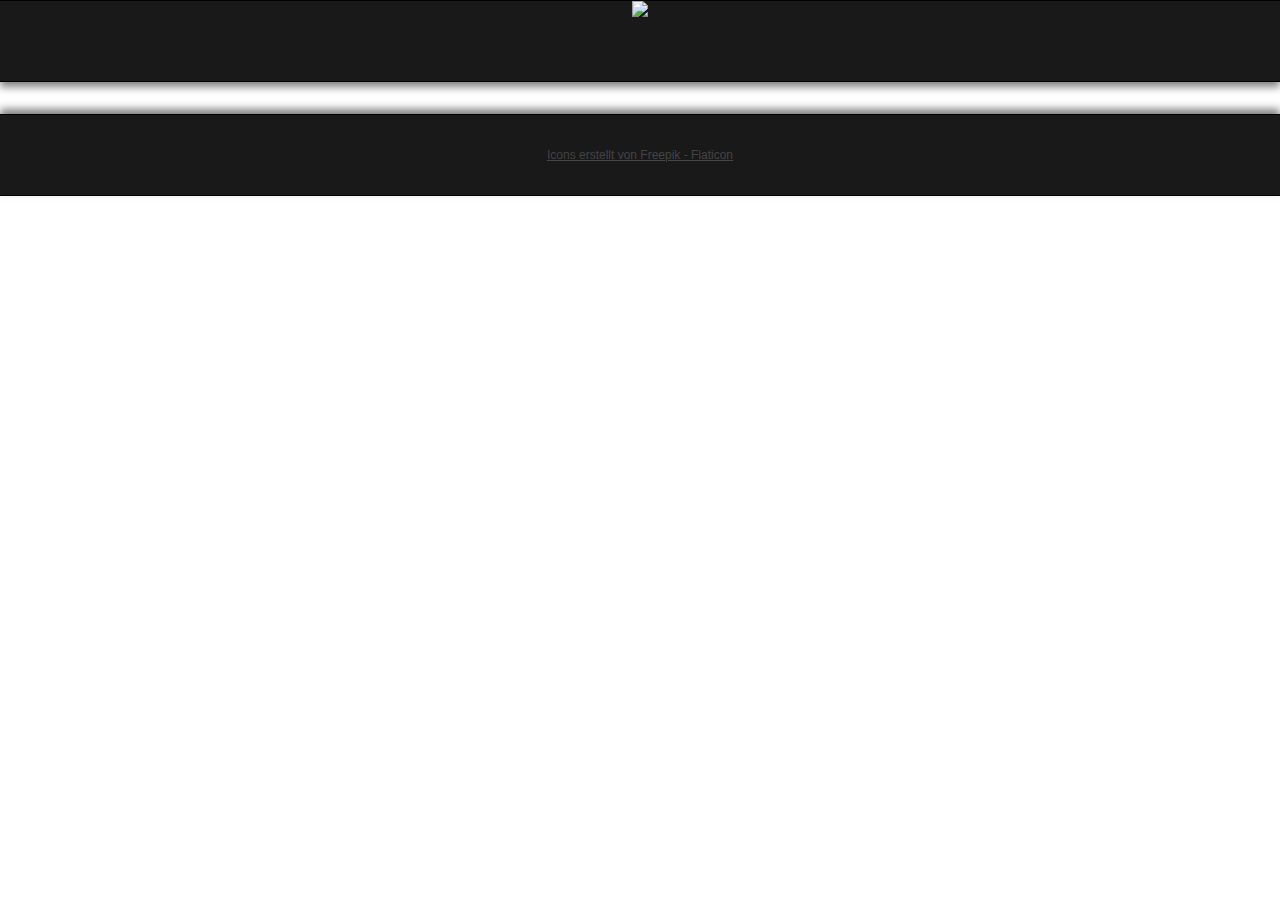
==== index.html @ 4159a38e "first commit" ====
<!DOCTYPE html>
<html lang="en">
<head>
    <meta charset="UTF-8">
    <meta name="viewport" content="width=device-width, initial-scale=1.0">
    <title>Fit-to-Go</title>
    <link rel="icon" type="image/png" href="./img/logo.png">
    <script src="script.js"></script>
    <link rel="stylesheet" href="style.css">

</head>

<body onload ="render()">

    <div w3-include-html="templates/header.html"></div>

    <div id="XXX"></div>
    
    <div w3-include-html="templates/footer.html"></div>
    
</body>
</html>
---- style.css ----
body{
    margin: 0;
}

.footer{
    height: 80px;
    box-shadow: 0px -5px 8px 0px rgba(0,0,0,0.5);
    background-color: rgba(0, 0, 0, 0.9);
    display: flex;
    justify-content: center;
    align-items: center;
    border-bottom: 1px solid rgb(0, 0, 0);
    border-top: 1px solid rgb(0, 0, 0);
    position: relative;
    bottom: 0;
    width: 100%;
    margin-top: 32px;

}

.footer a{
    font-family: 'Lucida Sans', 'Lucida Sans Regular', 'Lucida Grande', 'Lucida Sans Unicode', Geneva, Verdana, sans-serif;
    font-weight: 300;
    font-size: 12px;
    color: rgba(255, 255, 255, 0.199);
    text-decoration: underline
}

.footer a:hover{
    filter: drop-shadow(0px 0px 5px rgba(255, 255, 255, 0.7));
}

.links{
    display: flex;
    flex-wrap: wrap;
    justify-content: center;
    width: 95vw;
    gap: 8px;
}

.header{
    height: 80px;
    box-shadow: 0px 5px 8px 0px rgba(0,0,0,0.5);
    background-color: rgba(0, 0, 0, 0.9);
    display: flex;
    justify-content: center;
    align-items: center;
    padding: 0 10%;
    border-bottom: 1px solid rgb(0, 0, 0);
    border-top: 1px solid rgb(0, 0, 0);
}

.header img{
    height: 80px;
}
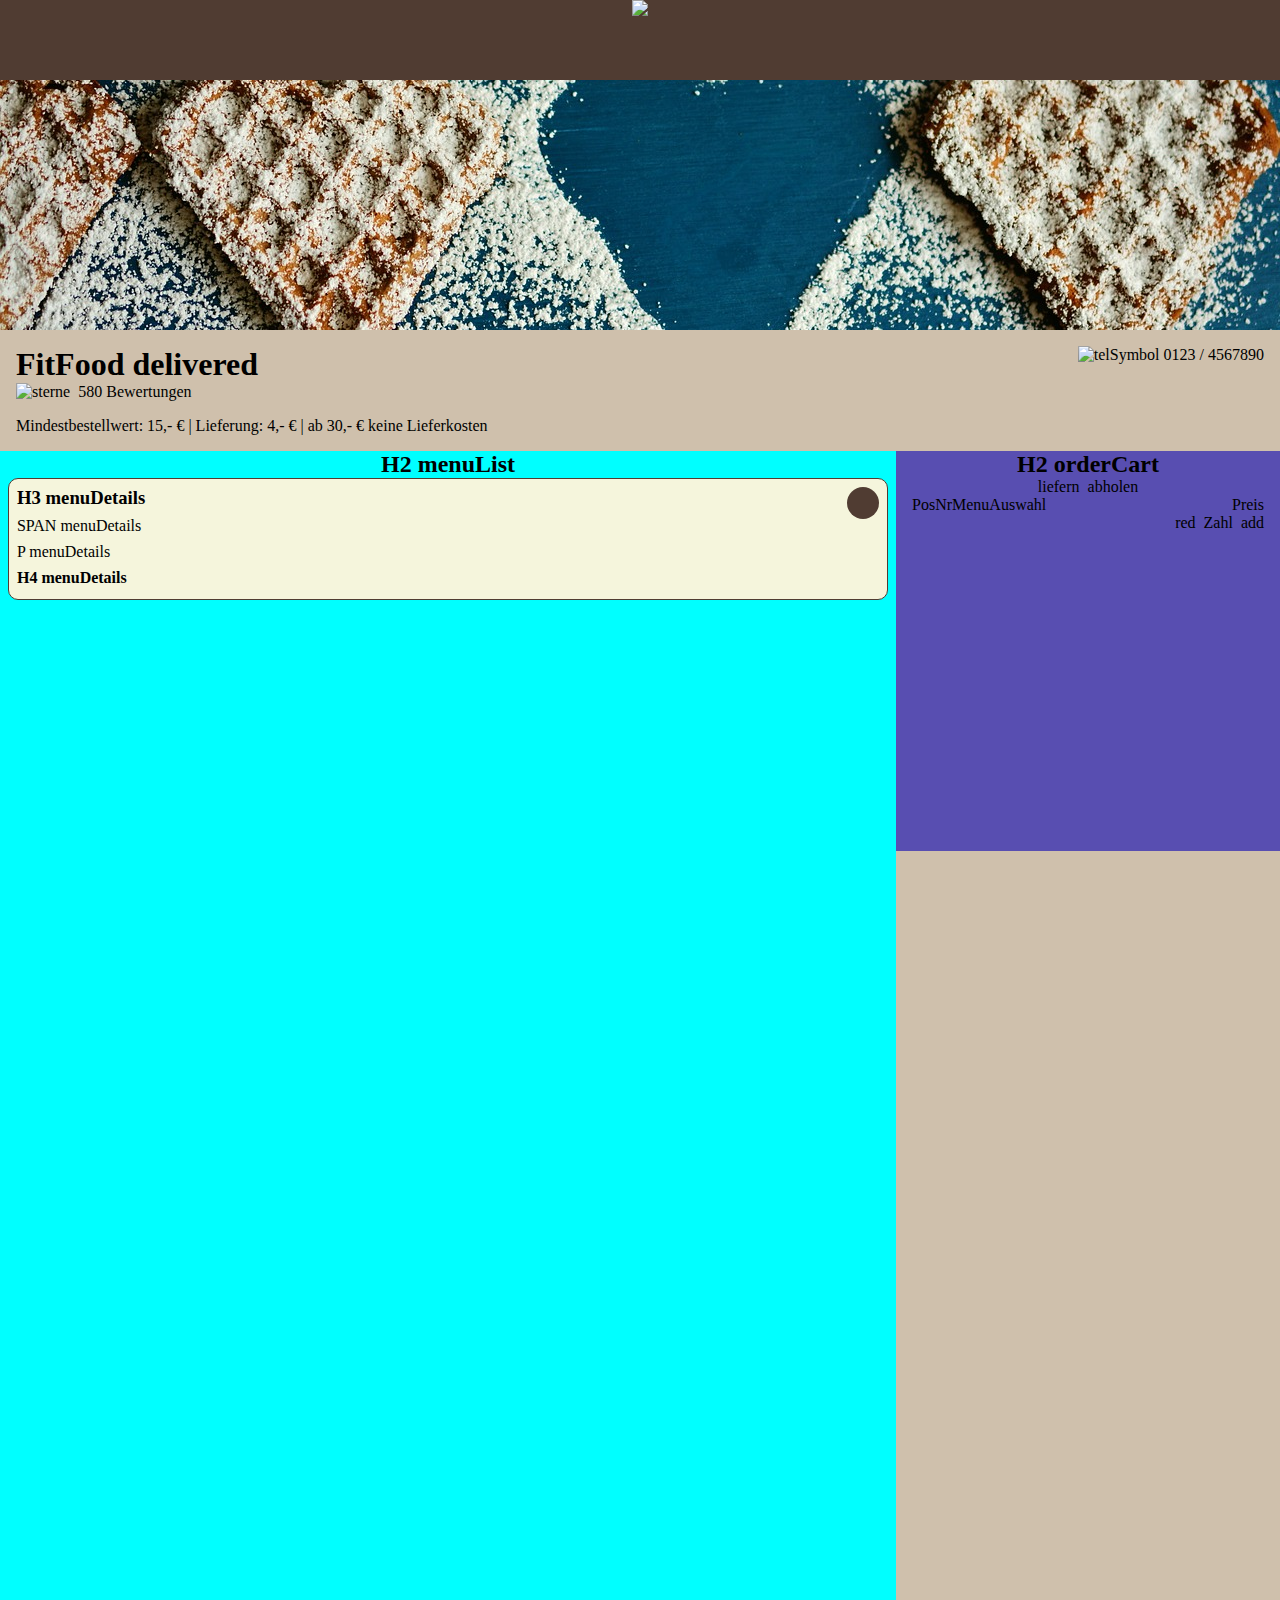
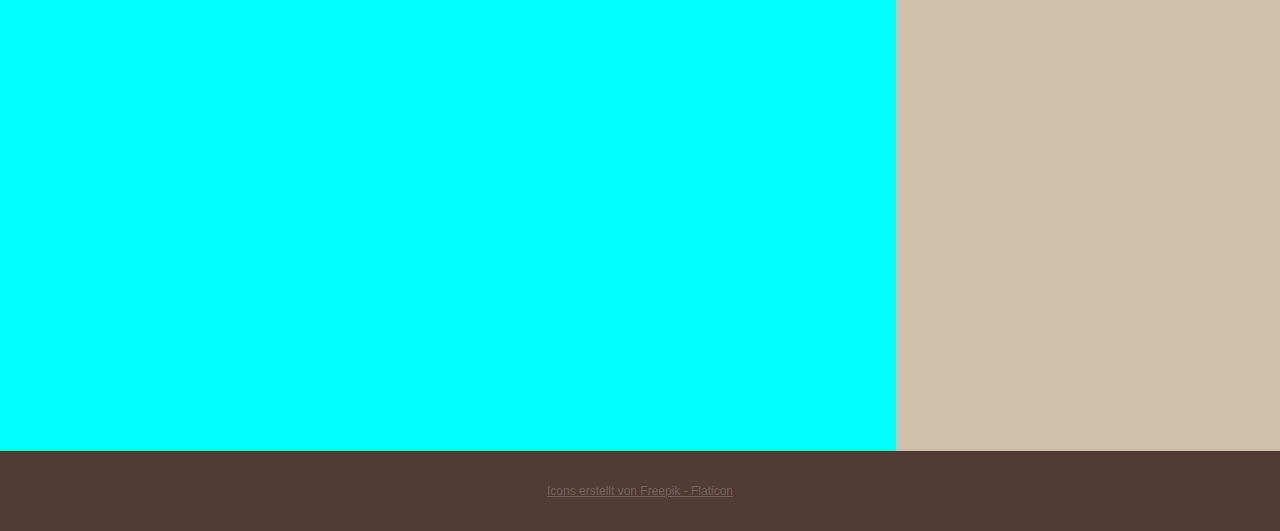
==== commit 74311586: "started project" ====
--- a/index.html
+++ b/index.html
@@ -14,7 +14,70 @@
 
     <div w3-include-html="templates/header.html"></div>
 
-    <div id="XXX"></div>
+    <div id="bannerSection" class="bannerSection">
+        <img src="./img/banner.jpg" alt="">
+    </div>
+    <div id="board" class="board">
+        
+        <div class="infoSection">
+            <div class="info">
+                <h1>FitFood delivered</h1>
+                <div>
+                    <img src="" alt="sterne">
+                    &nbsp;580 Bewertungen
+                </div>
+                <div class="conditions">
+                    Mindestbestellwert: 15,- € | Lieferung: 4,- € | ab 30,- € keine Lieferkosten
+                </div>    
+            </div>
+            <div class="callAction">
+                <img src="" alt="telSymbol">
+                0123 / 4567890
+            </div>
+        </div>
+
+        <div class="mainContainer">
+            <div id="menuList" class="menuList">
+                <h2>H2 menuList</h2>
+                <div id="menuCard${i}" class="menuCard">
+                    <div class="menuDetails">
+                        <h3>H3 menuDetails</h3>
+                        <span>SPAN menuDetails</span>
+                        <p>P menuDetails</p>
+                        <h4>H4 menuDetails</h4>
+                    </div>
+                    <div class="putInCart">
+                        <div class="addButton"></div>
+                    </div>
+                </div>
+                
+            </div>
+
+            <div class="cartContainer">
+                <h2>H2 orderCart</h2>
+                <div class="optionDelivery">
+                    <div>liefern</div>
+                    <div>abholen</div>
+                </div>
+                <div class="orderedContainer">
+                    <div id="orderedItem${i}" class="orderedItem">
+                        <div class="posMenu">
+                            <div>PosNr</div>
+                            <div>MenuAuswahl</div>
+                        </div>
+                        <div>Preis</div>
+                    </div>
+                    <div class="addCount">
+                        <div class="reduce">red</div>
+                        <div class="number">Zahl</div>
+                        <div class="add">add</div>
+                    </div>
+                </div>
+                <div class="orderedContainer"></div>
+            </div>
+        </div>
+
+    </div>
     
     <div w3-include-html="templates/footer.html"></div>
     
--- a/style.css
+++ b/style.css
@@ -1,20 +1,15 @@
 body{
     margin: 0;
+    background-color: rgba(160, 130, 90, 0.5);
 }
 
 .footer{
     height: 80px;
-    box-shadow: 0px -5px 8px 0px rgba(0,0,0,0.5);
-    background-color: rgba(0, 0, 0, 0.9);
+    background-color: rgb(80, 60, 50);
     display: flex;
     justify-content: center;
     align-items: center;
-    border-bottom: 1px solid rgb(0, 0, 0);
-    border-top: 1px solid rgb(0, 0, 0);
-    position: relative;
-    bottom: 0;
     width: 100%;
-    margin-top: 32px;
 
 }
 
@@ -40,16 +35,123 @@
 
 .header{
     height: 80px;
-    box-shadow: 0px 5px 8px 0px rgba(0,0,0,0.5);
-    background-color: rgba(0, 0, 0, 0.9);
+    /* filter: drop-shadow(0px 2px 5px rgba(150, 150, 150, 0.5)); */
+    background-color: rgb(80, 60, 50);
     display: flex;
     justify-content: center;
     align-items: center;
     padding: 0 10%;
-    border-bottom: 1px solid rgb(0, 0, 0);
-    border-top: 1px solid rgb(0, 0, 0);
+    z-index: 10;
 }
 
 .header img{
     height: 80px;
+}
+
+.bannerSection {
+    display: flex;
+}
+
+.bannerSection img {
+    height: 250px;
+    width: 100%;
+    object-fit: cover;
+}
+
+h1, h2, h3, h4, h5, h6, span, p {
+    margin: 0;
+}
+
+.mainContainer {
+    display: flex;
+}
+
+.infoSection {
+    display: flex;
+    justify-content: space-between;
+    padding: 16px 16px 16px 16px;
+    box-shadow: 0px 5px 8px 0px rgb(80, 60, 50);
+    z-index: 20;
+}
+
+.conditions {
+    margin-top: 16px;
+}
+
+.menuList {
+    width: 70%;
+    height: 100em;
+    background-color: aqua;
+    display: flex;
+    flex-direction: column;
+    align-items: center;
+}
+
+.menuCard {
+    width: 98%;
+    height: 120px;
+    background-color: beige;
+    border: 1px solid rgb(80, 60, 50);
+    margin-bottom: 8px;
+    display: flex;
+    justify-content: space-between;
+    border-radius: 10px;
+}
+
+.menuDetails {
+    display: flex;
+    flex-direction: column;
+    justify-content: space-between;
+    height: 100px;
+    margin: 8px;
+}
+
+.addButton {
+    width: 32px;
+    height: 32px;
+    background-color: rgb(80, 60, 50);
+    border-radius: 50%;
+    margin: 8px;
+}
+
+.cartContainer {
+    width: 30%;
+    height: 400px;
+    background-color: rgb(88, 78, 177);
+    position: fixed;
+    right:0;
+    display: flex;
+    flex-direction: column;
+    align-items: center;
+    justify-content: flex-start;
+}
+
+.optionDelivery {
+    display: flex;
+    gap: 8px;
+}
+
+.orderedContainer {
+    display: flex;
+    flex-direction: column;
+    width: 100%;
+}
+
+.orderedItem {
+    display: flex;
+    justify-content: space-between;
+    margin-left: 16px;
+    margin-right: 16px;
+}
+
+.posMenu {
+    display: flex;
+}
+
+.addCount {
+    display: flex;
+    justify-content: flex-end;
+    margin-left: 16px;
+    margin-right: 16px;
+    gap: 8px;
 }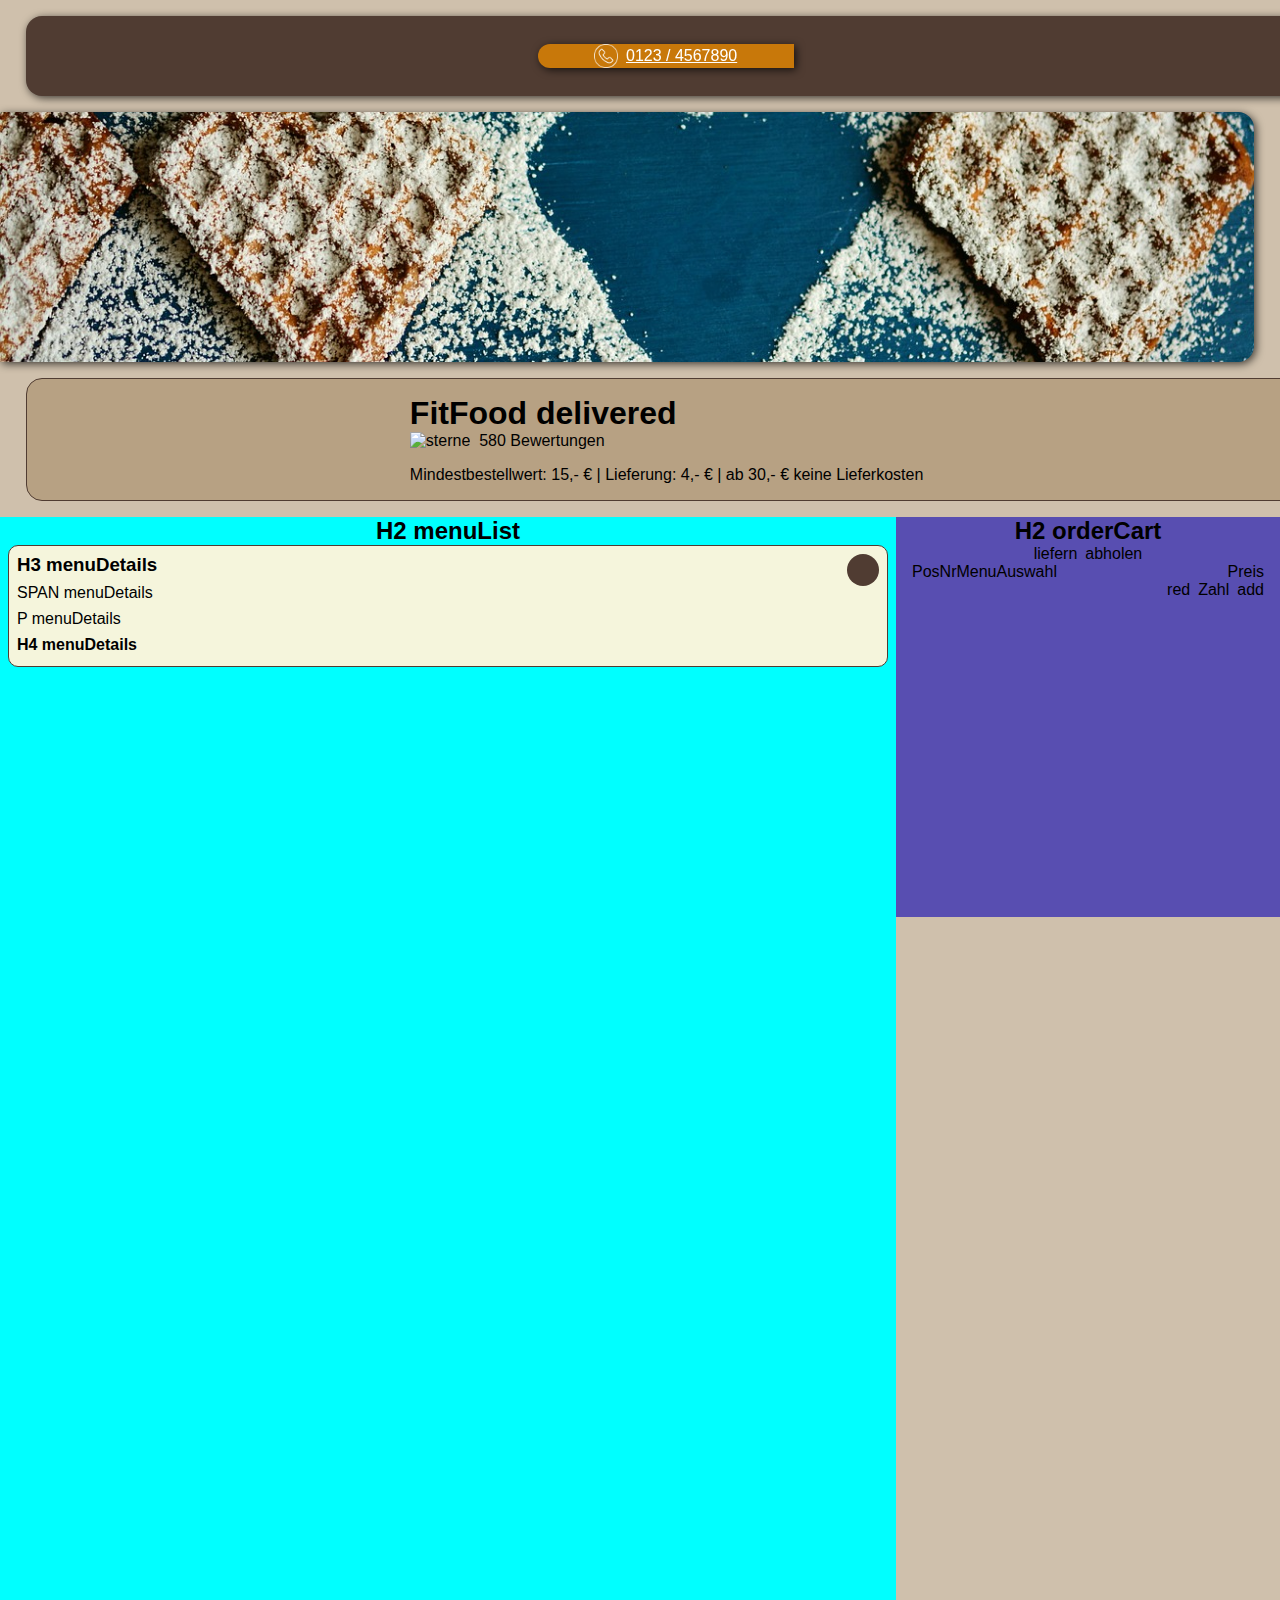
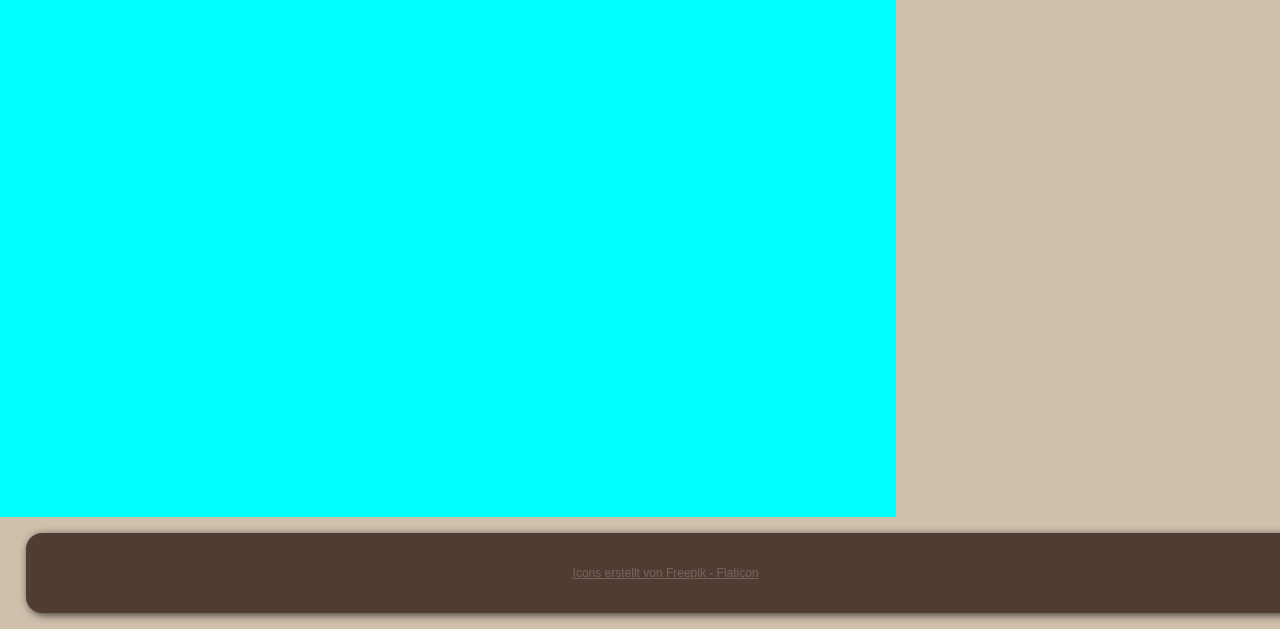
==== commit a358615f: "find design" ====
--- a/index.html
+++ b/index.html
@@ -12,15 +12,16 @@
 
 <body onload ="render()">
 
+<div id="mainContainer" class="mainContainer">
     <div w3-include-html="templates/header.html"></div>
 
     <div id="bannerSection" class="bannerSection">
         <img src="./img/banner.jpg" alt="">
     </div>
-    <div id="board" class="board">
+    
         
-        <div class="infoSection">
-            <div class="info">
+        <section class="infoSection">
+            <div class="infoTextbox">
                 <h1>FitFood delivered</h1>
                 <div>
                     <img src="" alt="sterne">
@@ -29,14 +30,10 @@
                 <div class="conditions">
                     Mindestbestellwert: 15,- € | Lieferung: 4,- € | ab 30,- € keine Lieferkosten
                 </div>    
-            </div>
-            <div class="callAction">
-                <img src="" alt="telSymbol">
-                0123 / 4567890
-            </div>
-        </div>
+            </div>            
+        </section>
 
-        <div class="mainContainer">
+        <div class="orderContainer">
             <div id="menuList" class="menuList">
                 <h2>H2 menuList</h2>
                 <div id="menuCard${i}" class="menuCard">
@@ -77,9 +74,9 @@
             </div>
         </div>
 
-    </div>
+    
     
     <div w3-include-html="templates/footer.html"></div>
-    
+</div>    
 </body>
 </html>--- a/style.css
+++ b/style.css
@@ -1,6 +1,45 @@
 body{
     margin: 0;
     background-color: rgba(160, 130, 90, 0.5);
+    font-family: 'Gill Sans', 'Gill Sans MT', Calibri, 'Trebuchet MS', sans-serif;
+}
+
+.board {
+    max-width: 1440px;
+    display: flex;
+    flex-direction: column;
+    align-items: center;
+}
+
+.header{
+    height: 80px;
+    background-color: rgb(80, 60, 50);
+    display: flex;
+    justify-content: center;
+    align-items: center;
+    width: 100%;
+    border-radius: 16px 0px 0px 16px;
+    filter: drop-shadow(2px 2px 4px rgba(0, 0, 0, 0.7));
+    margin-top: 16px;
+    margin-bottom: 16px;
+    margin-left: 2%;
+}
+
+.callAction {
+    display: flex;
+    align-items: center;
+    justify-content: center;
+    gap: 8px;
+    background-color: rgb(200, 120, 10);
+    width: 20%;
+    border-radius: 16px 0px 0px 16px;
+    filter: drop-shadow(2px 2px 4px rgba(0, 0, 0, 0.7));
+    color: white;
+}
+
+.callAction img {
+    width: 24px;
+    filter:invert()
 }
 
 .footer{
@@ -10,7 +49,11 @@
     justify-content: center;
     align-items: center;
     width: 100%;
-
+    border-radius: 16px 0px 0px 16px;
+    filter: drop-shadow(2px 2px 4px rgba(0, 0, 0, 0.7));
+    margin-top: 16px;
+    margin-bottom: 16px;
+    margin-left: 2%;
 }
 
 .footer a{
@@ -33,20 +76,6 @@
     gap: 8px;
 }
 
-.header{
-    height: 80px;
-    /* filter: drop-shadow(0px 2px 5px rgba(150, 150, 150, 0.5)); */
-    background-color: rgb(80, 60, 50);
-    display: flex;
-    justify-content: center;
-    align-items: center;
-    padding: 0 10%;
-    z-index: 10;
-}
-
-.header img{
-    height: 80px;
-}
 
 .bannerSection {
     display: flex;
@@ -56,22 +85,44 @@
     height: 250px;
     width: 100%;
     object-fit: cover;
+    border-radius: 0px 16px 16px 0px;
+    filter: drop-shadow(2px 2px 4px rgba(0, 0, 0, 0.7));
+    margin-right: 2%;
 }
 
 h1, h2, h3, h4, h5, h6, span, p {
     margin: 0;
 }
 
-.mainContainer {
+.orderContainer {
     display: flex;
 }
 
 .infoSection {
     display: flex;
-    justify-content: space-between;
-    padding: 16px 16px 16px 16px;
-    box-shadow: 0px 5px 8px 0px rgb(80, 60, 50);
+    justify-content: center;
     z-index: 20;
+    background-color: rgba(160, 130, 90, 0.5);
+    border-radius: 16px 0px 0px 16px;
+    border: 1px solid rgb(80, 60, 50);
+    width: 100%;
+    margin-top: 16px;
+    margin-bottom: 16px;
+    margin-left: 2%;
+}
+
+.infoContainer {
+    background-color: rgba(160, 130, 90, 0.5);
+    border-radius: 16px 0px 0px 16px;
+    border: 1px solid rgb(80, 60, 50);
+    width: 100%;
+    margin-top: 16px;
+    margin-bottom: 16px;
+    margin-left: 2%;
+}
+
+.infoTextbox {
+    margin: 16px;
 }
 
 .conditions {
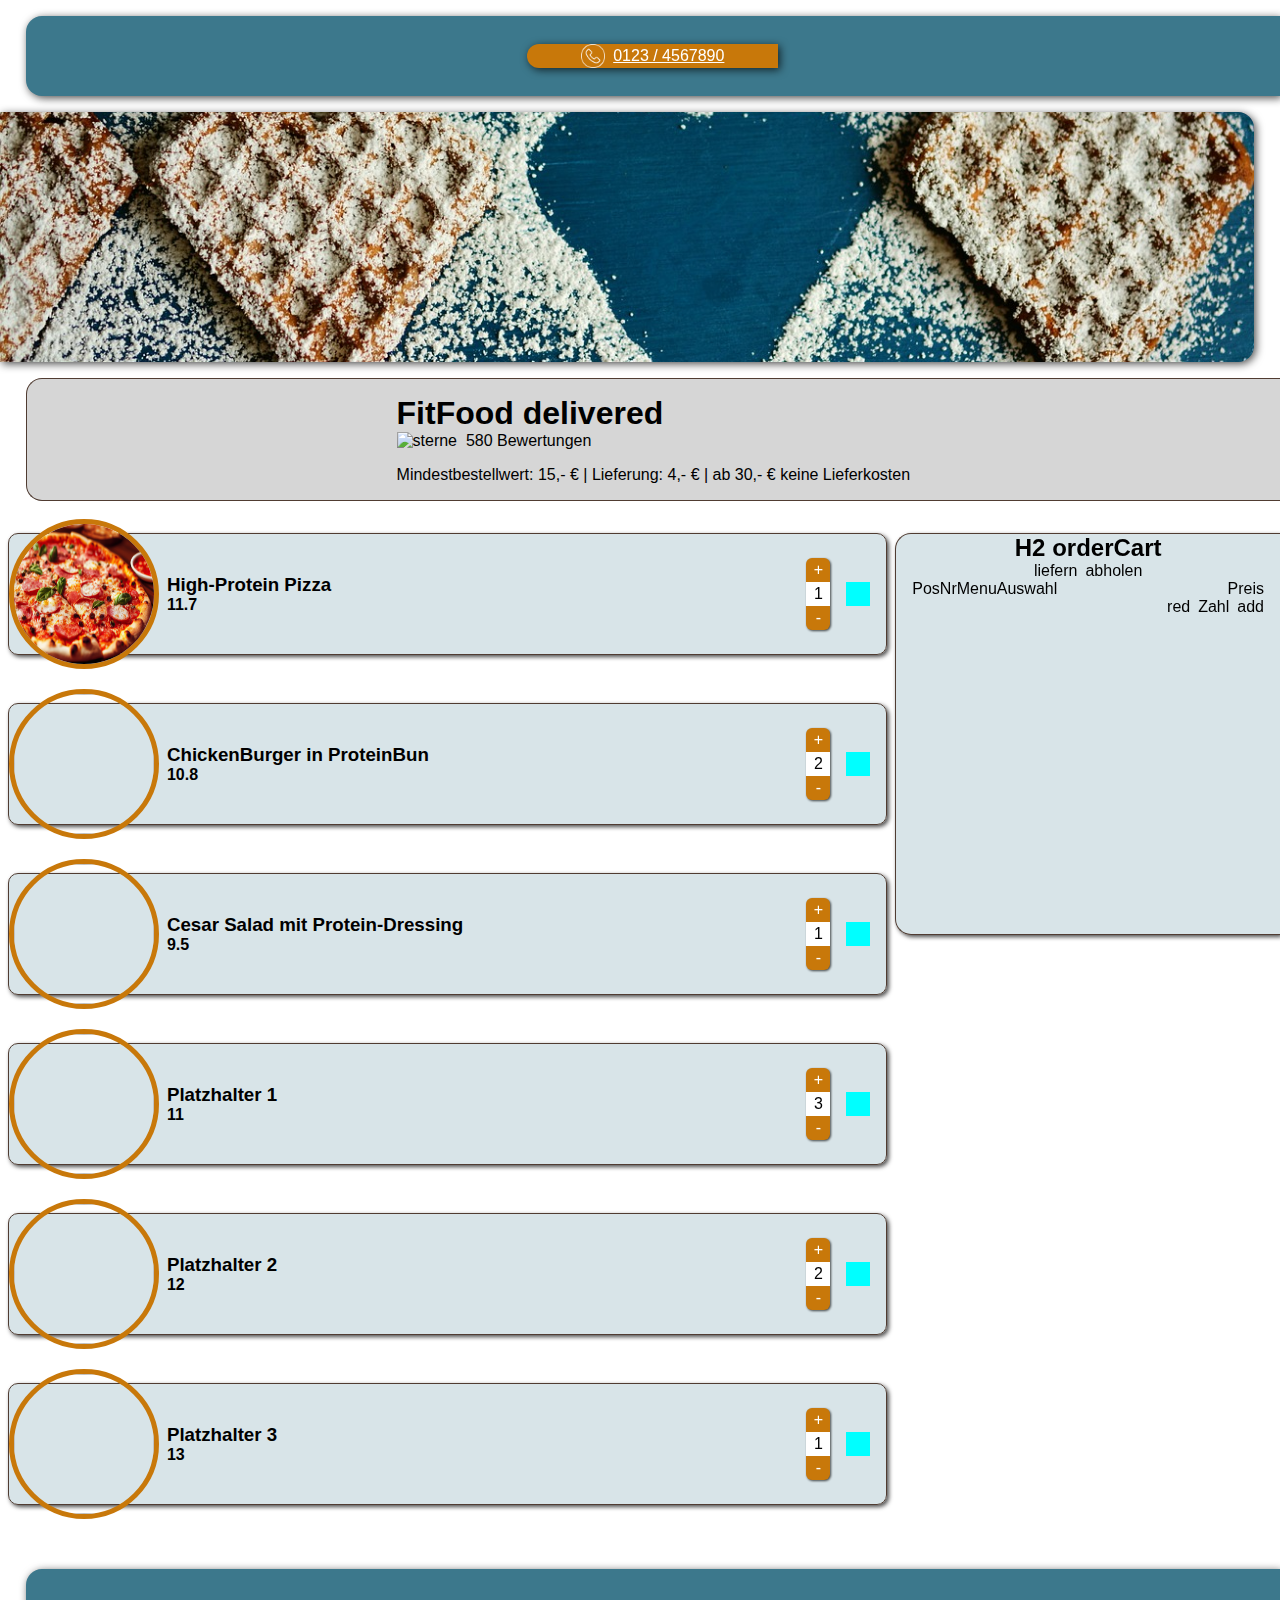
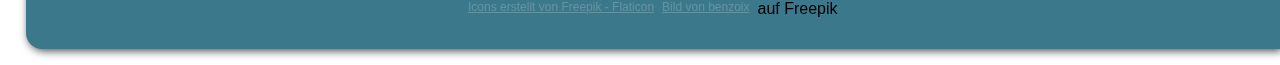
==== commit e967262e: "simplify" ====
--- a/index.html
+++ b/index.html
@@ -35,22 +35,10 @@
 
         <div class="orderContainer">
             <div id="menuList" class="menuList">
-                <h2>H2 menuList</h2>
-                <div id="menuCard${i}" class="menuCard">
-                    <div class="menuDetails">
-                        <h3>H3 menuDetails</h3>
-                        <span>SPAN menuDetails</span>
-                        <p>P menuDetails</p>
-                        <h4>H4 menuDetails</h4>
-                    </div>
-                    <div class="putInCart">
-                        <div class="addButton"></div>
-                    </div>
-                </div>
-                
+                <!-- wird gerendert -->
             </div>
-
-            <div class="cartContainer">
+            
+            <div id="shoppingCart" class="cartContainer">
                 <h2>H2 orderCart</h2>
                 <div class="optionDelivery">
                     <div>liefern</div>
--- a/style.css
+++ b/style.css
@@ -1,6 +1,6 @@
 body{
     margin: 0;
-    background-color: rgba(160, 130, 90, 0.5);
+    background-color: white;
     font-family: 'Gill Sans', 'Gill Sans MT', Calibri, 'Trebuchet MS', sans-serif;
 }
 
@@ -13,11 +13,10 @@
 
 .header{
     height: 80px;
-    background-color: rgb(80, 60, 50);
-    display: flex;
-    justify-content: center;
-    align-items: center;
-    width: 100%;
+    background-color: rgb(60, 120, 140);
+    display: flex;
+    justify-content: center;
+    align-items: center;
     border-radius: 16px 0px 0px 16px;
     filter: drop-shadow(2px 2px 4px rgba(0, 0, 0, 0.7));
     margin-top: 16px;
@@ -44,11 +43,10 @@
 
 .footer{
     height: 80px;
-    background-color: rgb(80, 60, 50);
-    display: flex;
-    justify-content: center;
-    align-items: center;
-    width: 100%;
+    background-color: rgb(60, 120, 140);
+    display: flex;
+    justify-content: center;
+    align-items: center;
     border-radius: 16px 0px 0px 16px;
     filter: drop-shadow(2px 2px 4px rgba(0, 0, 0, 0.7));
     margin-top: 16px;
@@ -102,22 +100,12 @@
     display: flex;
     justify-content: center;
     z-index: 20;
-    background-color: rgba(160, 130, 90, 0.5);
+    background-color: rgba(120, 120, 120, 0.3);
     border-radius: 16px 0px 0px 16px;
     border: 1px solid rgb(80, 60, 50);
-    width: 100%;
-    margin-top: 16px;
-    margin-bottom: 16px;
-    margin-left: 2%;
-}
-
-.infoContainer {
-    background-color: rgba(160, 130, 90, 0.5);
-    border-radius: 16px 0px 0px 16px;
-    border: 1px solid rgb(80, 60, 50);
-    width: 100%;
-    margin-top: 16px;
-    margin-bottom: 16px;
+    border-right: none;
+    margin-top: 16px;
+    margin-bottom: 32px;
     margin-left: 2%;
 }
 
@@ -131,50 +119,114 @@
 
 .menuList {
     width: 70%;
-    height: 100em;
-    background-color: aqua;
-    display: flex;
-    flex-direction: column;
-    align-items: center;
+    display: flex;
+    flex-direction: column;
+    align-items: center;
+    
 }
 
 .menuCard {
     width: 98%;
     height: 120px;
-    background-color: beige;
+    background-color: rgba(60, 120, 140, 0.2);
     border: 1px solid rgb(80, 60, 50);
-    margin-bottom: 8px;
+    margin-bottom: 48px;
     display: flex;
     justify-content: space-between;
+    align-items: center;
     border-radius: 10px;
+    box-shadow: 2px 2px 4px rgba(0, 0, 0, 0.7);
+    
 }
 
 .menuDetails {
     display: flex;
-    flex-direction: column;
+    align-items: center;
     justify-content: space-between;
     height: 100px;
+}
+
+.menuDescription {
+    display: flex;
+    flex-direction: column;
     margin: 8px;
 }
 
-.addButton {
-    width: 32px;
-    height: 32px;
-    background-color: rgb(80, 60, 50);
+.menuCard img {
+    width: 140px;
+    height: 140px;
+    border: 5px solid rgb(200, 120, 10);
     border-radius: 50%;
-    margin: 8px;
+}
+
+.numberInput {
+    display: flex;
+    flex-direction: column;
+    filter: drop-shadow(1px 1px 1px rgba(0, 0, 0, 0.7));
+}
+
+.putInCart {
+    display: flex;
+    align-items: center;
+    gap: 16px;
+    margin-right: 16px;
+}
+
+.numberAdd {
+    width: 24px;
+    height: 24px;
+    background-color: rgb(200, 120, 10);
+    color: white;
+    display: flex;
+    justify-content: center;
+    align-items: center;
+    border-radius: 25% 25% 0 0;
+    cursor: pointer;
+}
+
+.currentNumber {
+    width: 24px;
+    height: 24px;
+    background-color: white;
+    display: flex;
+    justify-content: center;
+    align-items: center;
+}
+
+.numberReduce {
+    width: 24px;
+    height: 24px;
+    background-color: rgb(200, 120, 10);
+    color: white;
+    display: flex;
+    justify-content: center;
+    align-items: center;
+    border-radius: 0 0 25% 25%;
+    cursor: pointer;
+}
+
+.submitBtn {
+    width: 24px;
+    height: 24px;
+    background-color: aqua;
+    cursor: pointer;
 }
 
 .cartContainer {
     width: 30%;
     height: 400px;
-    background-color: rgb(88, 78, 177);
-    position: fixed;
-    right:0;
+    background-color: rgba(60, 120, 140, 0.2);
+    border: 1px solid rgb(80, 60, 50);
+    border-right: none;
+    border-radius: 16px 0px 0px 16px;
+    box-shadow: 2px 2px 4px rgba(0, 0, 0, 0.7);
     display: flex;
     flex-direction: column;
     align-items: center;
     justify-content: flex-start;
+    position: sticky;
+    top: 80px; 
+    
 }
 
 .optionDelivery {
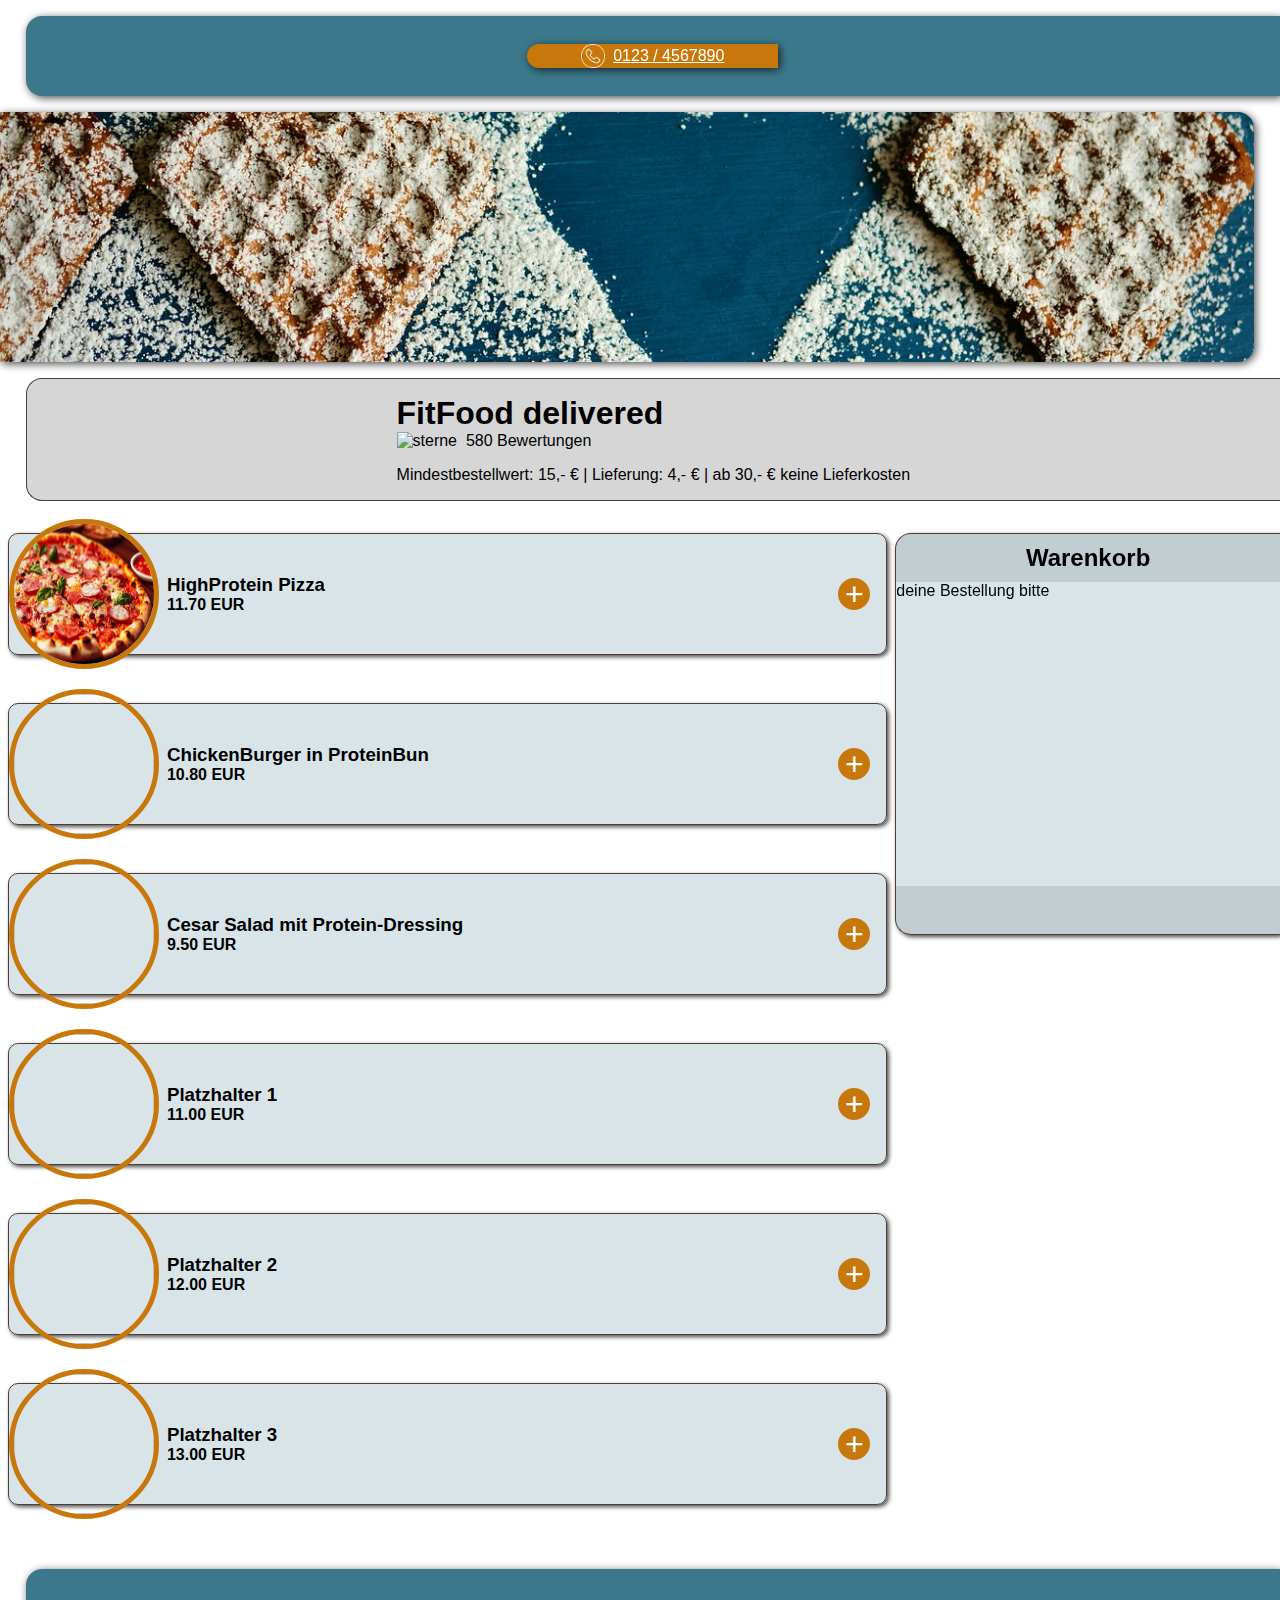
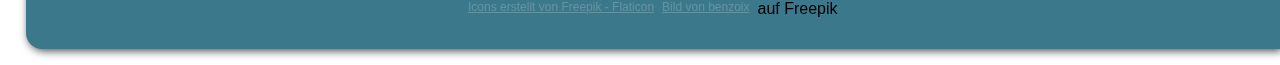
==== commit b45197dc: "before deliveryOption as array" ====
--- a/index.html
+++ b/index.html
@@ -13,11 +13,11 @@
 <body onload ="render()">
 
 <div id="mainContainer" class="mainContainer">
-    <div w3-include-html="templates/header.html"></div>
+    <section w3-include-html="templates/header.html"></section>
 
-    <div id="bannerSection" class="bannerSection">
+    <section id="banner" class="flex">
         <img src="./img/banner.jpg" alt="">
-    </div>
+    </section>
     
         
         <section class="infoSection">
@@ -33,35 +33,22 @@
             </div>            
         </section>
 
-        <div class="orderContainer">
+        <div class="flex">
             <div id="menuList" class="menuList">
                 <!-- wird gerendert -->
             </div>
             
-            <div id="shoppingCart" class="cartContainer">
-                <h2>H2 orderCart</h2>
-                <div class="optionDelivery">
-                    <div>liefern</div>
-                    <div>abholen</div>
+            <div id="shoppingCartContainer" class="cartContainer">
+                <div class="scHeader">
+                    <h2>Warenkorb</h2>
                 </div>
-                <div class="orderedContainer">
-                    <div id="orderedItem${i}" class="orderedItem">
-                        <div class="posMenu">
-                            <div>PosNr</div>
-                            <div>MenuAuswahl</div>
-                        </div>
-                        <div>Preis</div>
-                    </div>
-                    <div class="addCount">
-                        <div class="reduce">red</div>
-                        <div class="number">Zahl</div>
-                        <div class="add">add</div>
-                    </div>
-                </div>
-                <div class="orderedContainer"></div>
+                <div id="shoppingCartContainerJS"></div>
+                <div id="deliveryOption" class="deliveryOptionContainer"></div>                
+                <div id="checkoutContainer" class="checkoutContainer"></div>
             </div>
         </div>
 
+        
     
     
     <div w3-include-html="templates/footer.html"></div>
--- a/style.css
+++ b/style.css
@@ -75,11 +75,11 @@
 }
 
 
-.bannerSection {
-    display: flex;
-}
-
-.bannerSection img {
+.flex {
+    display: flex;
+}
+
+#banner img {
     height: 250px;
     width: 100%;
     object-fit: cover;
@@ -92,14 +92,9 @@
     margin: 0;
 }
 
-.orderContainer {
-    display: flex;
-}
-
 .infoSection {
     display: flex;
     justify-content: center;
-    z-index: 20;
     background-color: rgba(120, 120, 120, 0.3);
     border-radius: 16px 0px 0px 16px;
     border: 1px solid rgb(80, 60, 50);
@@ -168,11 +163,74 @@
 .putInCart {
     display: flex;
     align-items: center;
-    gap: 16px;
     margin-right: 16px;
 }
 
-.numberAdd {
+.addMenuBtn {
+    width: 32px;
+    height: 32px;
+    background-color: rgb(200, 120, 10);
+    cursor: pointer;
+    border-radius: 50%;
+    display: flex;
+    justify-content: center;
+    align-items: center;
+    font-size: 32px;
+    color: white;    
+    font-family: Impact, Haettenschweiler, 'Arial Narrow Bold', sans-serif;
+    font-weight: lighter;
+}
+
+.cartContainer {
+    width: 30%;
+    min-height: 400px;
+    height: fit-content;
+    background-color: rgba(60, 120, 140, 0.2);
+    border: 1px solid rgb(80, 60, 50);
+    border-right: none;
+    border-radius: 16px 0px 0px 16px;
+    box-shadow: 2px 2px 4px rgba(0, 0, 0, 0.7);
+    display: flex;
+    flex-direction: column;
+    align-items: center;
+    justify-content: flex-start;
+    position: sticky;
+    top: 80px; 
+    
+}
+
+#shoppingCartContainerJS {
+    width: 100%;
+}
+
+.cartMenuContainer {
+    display: flex;
+    flex-direction: column;
+    width: 100%;
+    border-bottom: 1px solid rgba(0, 0, 0, 0.5);
+    padding-bottom: 8px;
+}
+
+.cartMenu {
+    display: flex;
+    justify-content: space-between;
+    margin-left: 16px;
+    margin-right: 16px;
+    margin-top: 8px;
+}
+
+.posMenu {
+    display: flex;
+}
+
+.addCount {
+    display: flex;
+    justify-content: flex-end;
+    margin-top: 8px;
+    margin-right: 16px;
+}
+
+.add {
     width: 24px;
     height: 24px;
     background-color: rgb(200, 120, 10);
@@ -180,20 +238,24 @@
     display: flex;
     justify-content: center;
     align-items: center;
-    border-radius: 25% 25% 0 0;
+    border-radius: 0 8px 8px 0;
     cursor: pointer;
-}
-
-.currentNumber {
+    box-shadow: 1px 1px 3px rgba(0, 0, 0, 0.5);
+    padding: 0 4px;
+}
+
+.number {
     width: 24px;
     height: 24px;
     background-color: white;
     display: flex;
     justify-content: center;
     align-items: center;
-}
-
-.numberReduce {
+    box-shadow: 1px 1px 3px rgba(0, 0, 0, 0.5);
+    
+}
+
+.reduce {
     width: 24px;
     height: 24px;
     background-color: rgb(200, 120, 10);
@@ -201,60 +263,70 @@
     display: flex;
     justify-content: center;
     align-items: center;
-    border-radius: 0 0 25% 25%;
+    border-radius: 8px 0 0 8px;
     cursor: pointer;
-}
-
-.submitBtn {
-    width: 24px;
-    height: 24px;
-    background-color: aqua;
+    box-shadow: 1px 1px 3px rgba(0, 0, 0, 0.5);
+    padding: 0 4px;
+}
+
+.scHeader {
+    background-color: rgba(0, 0, 0, 0.1);
+    border-radius: 16px 0 0 0;
+    height: 48px;
+    width: 100%;
+    display: flex;
+    flex-direction: column;
+    align-items: center;
+    justify-content: center;
+}
+
+.deliveryOptionContainer {
+    width: 100%;
+    display: flex;
+    justify-content: space-between;
+}
+
+.deliveryOptionBtn {
+    display: flex;
+    background-color: grey;
+    border-radius: 8px;
+    margin: 16px;
     cursor: pointer;
-}
-
-.cartContainer {
-    width: 30%;
-    height: 400px;
-    background-color: rgba(60, 120, 140, 0.2);
-    border: 1px solid rgb(80, 60, 50);
-    border-right: none;
-    border-radius: 16px 0px 0px 16px;
-    box-shadow: 2px 2px 4px rgba(0, 0, 0, 0.7);
-    display: flex;
-    flex-direction: column;
-    align-items: center;
-    justify-content: flex-start;
-    position: sticky;
-    top: 80px; 
-    
-}
-
-.optionDelivery {
-    display: flex;
-    gap: 8px;
-}
-
-.orderedContainer {
-    display: flex;
-    flex-direction: column;
-    width: 100%;
-}
-
-.orderedItem {
-    display: flex;
-    justify-content: space-between;
-    margin-left: 16px;
-    margin-right: 16px;
-}
-
-.posMenu {
-    display: flex;
-}
-
-.addCount {
-    display: flex;
-    justify-content: flex-end;
-    margin-left: 16px;
-    margin-right: 16px;
-    gap: 8px;
+    box-shadow: 1px 1px 3px rgba(0, 0, 0, 0.5);
+
+}
+
+.deliveryBtn {
+    background-color: grey;
+    border-radius: 8px 0 0 8px;
+    color: lightgray;
+    padding: 4px;
+}
+
+.pickupBtn {
+    background-color: grey;
+    border-radius: 0 8px 8px 0;
+    color: lightgray;
+    padding: 4px;
+}
+
+.active {
+    background-color: rgb(200, 120, 10);
+    
+    color: white;
+    padding: 4px;
+}
+
+.checkoutContainer {
+    background-color: rgba(0, 0, 0, 0.1);
+    border-radius: 0 0 0 16px;
+    min-height: 48px;
+    height:fit-content;
+    width: 100%;
+    display: flex;
+    flex-direction: column;
+    align-items: center;
+    justify-content: center;
+    position: absolute;
+    bottom: 0;
 }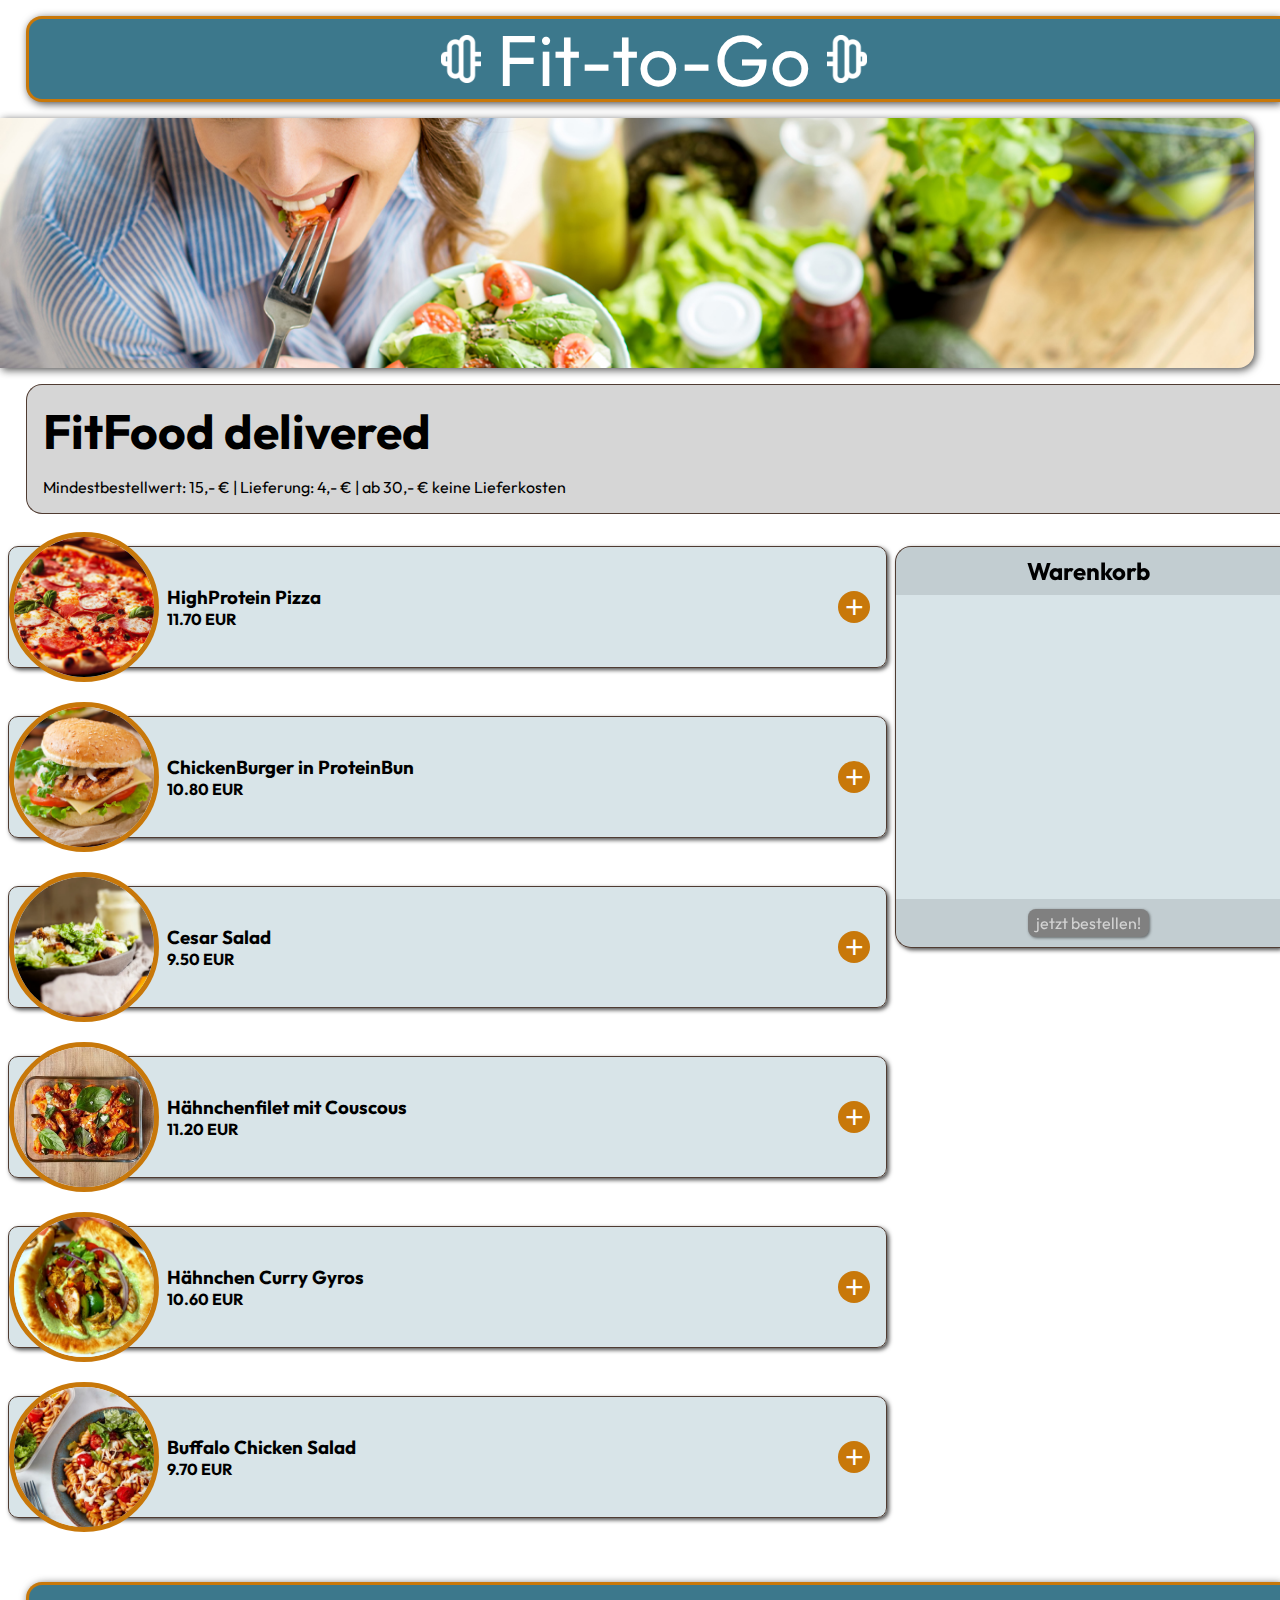
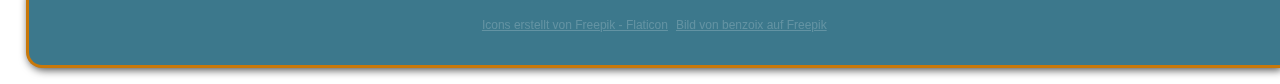
==== commit 0262a150: "responsive Session 1" ====
--- a/index.html
+++ b/index.html
@@ -4,7 +4,7 @@
     <meta charset="UTF-8">
     <meta name="viewport" content="width=device-width, initial-scale=1.0">
     <title>Fit-to-Go</title>
-    <link rel="icon" type="image/png" href="./img/logo.png">
+    <link rel="icon" type="image/png" href="./img/logoleft.png">
     <script src="script.js"></script>
     <link rel="stylesheet" href="style.css">
 
@@ -19,37 +19,54 @@
         <img src="./img/banner.jpg" alt="">
     </section>
     
-        
-        <section class="infoSection">
-            <div class="infoTextbox">
-                <h1>FitFood delivered</h1>
-                <div>
-                    <img src="" alt="sterne">
-                    &nbsp;580 Bewertungen
-                </div>
-                <div class="conditions">
-                    Mindestbestellwert: 15,- € | Lieferung: 4,- € | ab 30,- € keine Lieferkosten
-                </div>    
-            </div>            
-        </section>
+    <section class="infoSection">
+        <div class="infoTextbox">
+            <h1>FitFood delivered</h1>
+            <div class="conditions">
+                Mindestbestellwert: 15,- € | Lieferung: 4,- € | ab 30,- € keine Lieferkosten
+            </div>    
+        </div>        
+        <!-- <a href="tel:01234567890" class="callAction">
+            <img src="./img/anruf.png" alt="telSymbol">
+            0123 / 4567890
+        </a>     -->
+    </section>
+    <!-- responsive -->
+    <div id="shoppingCartContainer" class="REScartContainer">
+        <div class="scHeader">
+            <h2>Warenkorb</h2>
+        </div>
+        <div id="shoppingCartContainerJS">
+            <!-- wird gerendert -->
+        </div>
+        <div id="deliveryOption" class="deliveryOptionContainer"></div>       
+                
+        <div id="checkoutContainer" class="checkoutContainer">
+            <div id="orderNowBtn" class="orderNowBtn" onclick="generateConfirmation()">jetzt bestellen!</div>
+        </div>
+    </div>
 
-        <div class="flex">
-            <div id="menuList" class="menuList">
-                <!-- wird gerendert -->
-            </div>
-            
-            <div id="shoppingCartContainer" class="cartContainer">
-                <div class="scHeader">
-                    <h2>Warenkorb</h2>
-                </div>
-                <div id="shoppingCartContainerJS"></div>
-                <div id="deliveryOption" class="deliveryOptionContainer"></div>                
-                <div id="checkoutContainer" class="checkoutContainer"></div>
-            </div>
+    <section class="flex">
+        <div id="menuList" class="menuList">
+            <!-- wird gerendert -->
         </div>
 
         
-    
+    <!-- full screen -->    
+        <div id="shoppingCartContainer" class="cartContainer">
+            <div class="scHeader">
+                <h2>Warenkorb</h2>
+            </div>
+            <div id="shoppingCartContainerJS">
+                <!-- wird gerendert -->
+            </div>
+            <div id="deliveryOption" class="deliveryOptionContainer"></div>       
+                    
+            <div id="checkoutContainer" class="checkoutContainer">
+                <div id="orderNowBtn" class="orderNowBtn" onclick="generateConfirmation()">jetzt bestellen!</div>
+            </div>
+        </div>
+    </section>    
     
     <div w3-include-html="templates/footer.html"></div>
 </div>    
--- a/style.css
+++ b/style.css
@@ -1,7 +1,26 @@
+@font-face {
+    font-family: Outfit;
+    src: url(./fonts/Outfit/Outfit-VariableFont_wght.ttf)
+    format("truetype");
+
+    }
+
+@font-face {
+    font-family: Fasthand;
+    src: url(./fonts/Fasthand/Fasthand-Regular.ttf)
+    format("truetype");
+    }
+
+@font-face {
+    font-family: Khand_reg;
+    src: url(./fonts/Khand/Khand-Regular.ttf)
+    format("truetype");
+    }
+
 body{
     margin: 0;
     background-color: white;
-    font-family: 'Gill Sans', 'Gill Sans MT', Calibri, 'Trebuchet MS', sans-serif;
+    font-family: Outfit;
 }
 
 .board {
@@ -22,6 +41,19 @@
     margin-top: 16px;
     margin-bottom: 16px;
     margin-left: 2%;
+    border: 3px solid rgb(200, 120, 10);
+    border-right: none;
+    gap: 16px;
+}
+
+.header img {
+    height: 48px;
+    filter: invert(100%);
+}
+
+.headline {
+        font-size: 72px;
+        color: white;
 }
 
 .callAction {
@@ -34,6 +66,9 @@
     border-radius: 16px 0px 0px 16px;
     filter: drop-shadow(2px 2px 4px rgba(0, 0, 0, 0.7));
     color: white;
+    padding: 4px;
+    position: absolute;
+    right: 0;
 }
 
 .callAction img {
@@ -52,6 +87,8 @@
     margin-top: 16px;
     margin-bottom: 16px;
     margin-left: 2%;
+    border: 3px solid rgb(200, 120, 10);
+    border-right: none;
 }
 
 .footer a{
@@ -94,7 +131,8 @@
 
 .infoSection {
     display: flex;
-    justify-content: center;
+    justify-content: flex-start;
+    align-items: center;
     background-color: rgba(120, 120, 120, 0.3);
     border-radius: 16px 0px 0px 16px;
     border: 1px solid rgb(80, 60, 50);
@@ -104,6 +142,11 @@
     margin-left: 2%;
 }
 
+.infoSection h1 {
+    font-family: Outfit;
+    font-size: 48px;
+}
+
 .infoTextbox {
     margin: 16px;
 }
@@ -150,6 +193,7 @@
 .menuCard img {
     width: 140px;
     height: 140px;
+    object-fit: cover;
     border: 5px solid rgb(200, 120, 10);
     border-radius: 50%;
 }
@@ -179,6 +223,10 @@
     color: white;    
     font-family: Impact, Haettenschweiler, 'Arial Narrow Bold', sans-serif;
     font-weight: lighter;
+}
+
+.REScartContainer {
+    display: none;
 }
 
 .cartContainer {
@@ -196,11 +244,13 @@
     justify-content: flex-start;
     position: sticky;
     top: 80px; 
-    
 }
 
 #shoppingCartContainerJS {
     width: 100%;
+    display: flex;
+    flex-direction: column;
+    align-items: center;
 }
 
 .cartMenuContainer {
@@ -282,8 +332,11 @@
 
 .deliveryOptionContainer {
     width: 100%;
+    height: 64px;
     display: flex;
     justify-content: space-between;
+    align-items: flex-start;
+    margin-bottom: 80px;
 }
 
 .deliveryOptionBtn {
@@ -291,9 +344,10 @@
     background-color: grey;
     border-radius: 8px;
     margin: 16px;
+    margin-bottom: 4px;
     cursor: pointer;
     box-shadow: 1px 1px 3px rgba(0, 0, 0, 0.5);
-
+    
 }
 
 .deliveryBtn {
@@ -307,13 +361,6 @@
     background-color: grey;
     border-radius: 0 8px 8px 0;
     color: lightgray;
-    padding: 4px;
-}
-
-.active {
-    background-color: rgb(200, 120, 10);
-    
-    color: white;
     padding: 4px;
 }
 
@@ -329,4 +376,244 @@
     justify-content: center;
     position: absolute;
     bottom: 0;
+}
+
+.sumContainer {
+    display: flex;
+    flex-direction: column;
+    align-items: flex-end;
+    margin-right: 16px;
+    margin-top: 16px;
+}
+
+.emptyCart {
+    display: flex;
+    flex-direction: column;
+    justify-content: center;
+    align-items: center;
+    text-align: center;
+    margin-top: 72px;
+    width: 80%;
+    gap: 16px;
+}
+
+.orderNowBtn {
+    background-color: grey;
+    border-radius: 8px;
+    color: lightgray;
+    padding: 4px 8px;
+    cursor: pointer;
+    box-shadow: 1px 1px 3px rgba(0, 0, 0, 0.5);
+}
+
+.active {
+    background-color: rgb(200, 120, 10);
+    color: white;
+}
+
+.disclaimer {
+    font-size: 10px;
+}
+
+.delCont {
+    display: flex;
+    flex-direction: column;
+    align-items: center;
+}
+
+.displayNone {
+    display: none;
+}
+
+@media(max-width: 800px){
+    .footer{
+        height: 40px;
+        border-radius: 16px;
+        filter: drop-shadow(2px 2px 4px rgba(0, 0, 0, 0.7));
+        margin-top: 16px;
+        margin-bottom: 16px;
+        margin-left: 2%;
+        margin-right: 2%;
+        border: 3px solid rgb(200, 120, 10);
+        gap: 8px;
+    }
+
+    .links {
+        flex-direction: column;
+        align-items: center;
+        justify-content: center;
+        gap: 0;
+    }
+
+    .header{
+        height: 40px;
+        border-radius: 16px;
+        filter: drop-shadow(2px 2px 4px rgba(0, 0, 0, 0.7));
+        margin-top: 16px;
+        margin-bottom: 16px;
+        margin-left: 2%;
+        margin-right: 2%;
+        border: 3px solid rgb(200, 120, 10);
+        gap: 8px;
+    }
+    .header img {
+        height: 24px;
+        filter: invert(100%);
+    }
+    
+    .headline {
+            font-size: 36px;
+            color: white;
+    }
+
+    .flex {
+        justify-content: center;
+    }
+    #banner img {
+        height: 175px;
+        object-fit: cover;
+        border-radius: 16px;
+        filter: drop-shadow(2px 2px 4px rgba(0, 0, 0, 0.7));
+        max-width: 96%;
+        margin-left: 2%;
+        margin-right: 2%;
+    }
+
+    .infoSection {
+        display: flex;
+        justify-content: center;
+        align-items: center;
+        background-color: rgba(120, 120, 120, 0.3);
+        border-radius: 16px;
+        border: 1px solid rgb(80, 60, 50);
+        margin-top: 16px;
+        margin-bottom: 16px;
+        max-width: 96%;
+        margin-left: 2%;
+        margin-right: 2%;
+    }
+
+    .infoSection h1 {
+        font-family: Outfit;
+        font-size: 24px;
+    }
+
+    .infoTextbox {
+        margin: 16px;
+        display: flex;
+        flex-direction: column;
+        align-items: center;
+    }
+
+    .conditions {
+        margin-top: 16px;
+        font-size: 10px;
+        text-align: center;
+    }
+
+    .callAction {
+        display: none;
+    }
+
+    .cartContainer {
+        display: none;
+    }
+
+    .REScartContainer {
+        min-height: 100px;
+        height: fit-content;
+        background-color: rgb(218, 236, 241);
+        border: 1px solid rgb(80, 60, 50);
+        border-right: none;
+        border-radius: 16px;
+        box-shadow: 2px 2px 4px rgba(0, 0, 0, 0.7);
+        display: flex;
+        flex-direction: column;
+        align-items: center;
+        justify-content: flex-start;
+        margin-bottom: 16px;
+        max-width: 96%;
+        margin-left: 2%;
+        margin-right: 2%;
+        position:sticky;
+        top: 16px;
+        font-size: 12px;
+    }
+    .checkoutContainer {
+        position:inherit;
+        border-radius: 0 0 16px 16px;
+    }
+
+    .scHeader {
+        border-radius: 16px 16px 0 0 ;
+    }
+
+    .deliveryOptionContainer {
+        margin-bottom: 8px;
+    }
+
+    .emptyCart {
+        margin-top: 8px;
+        margin-bottom: 8px;
+        gap: 8px;
+    }
+
+    .menuList {
+        width: 96%;
+        display: flex;
+        flex-direction: column;
+        align-items: center;
+    }
+
+    .menuCard {
+        width: 98%;
+        height: 80px;
+        margin-bottom: 8px;
+        font-size: 14px;
+    }
+
+    .menuDetails {
+        display: flex;
+        align-items: center;
+        justify-content: space-between;
+        height: 100px;
+    }
+
+    .menuDescription {
+        display: flex;
+        flex-direction: column;
+        margin: 8px;
+    }
+
+    .menuCard img {
+        display: none;
+    }
+
+    .numberInput {
+        display: flex;
+        flex-direction: column;
+        filter: drop-shadow(1px 1px 1px rgba(0, 0, 0, 0.7));
+    }
+
+    .putInCart {
+        display: flex;
+        align-items: center;
+        margin-right: 16px;
+    }
+
+    .addMenuBtn {
+        width: 32px;
+        height: 32px;
+        background-color: rgb(200, 120, 10);
+        cursor: pointer;
+        border-radius: 50%;
+        display: flex;
+        justify-content: center;
+        align-items: center;
+        font-size: 32px;
+        color: white;    
+        font-family: Impact, Haettenschweiler, 'Arial Narrow Bold', sans-serif;
+        font-weight: lighter;
+    }
+
 }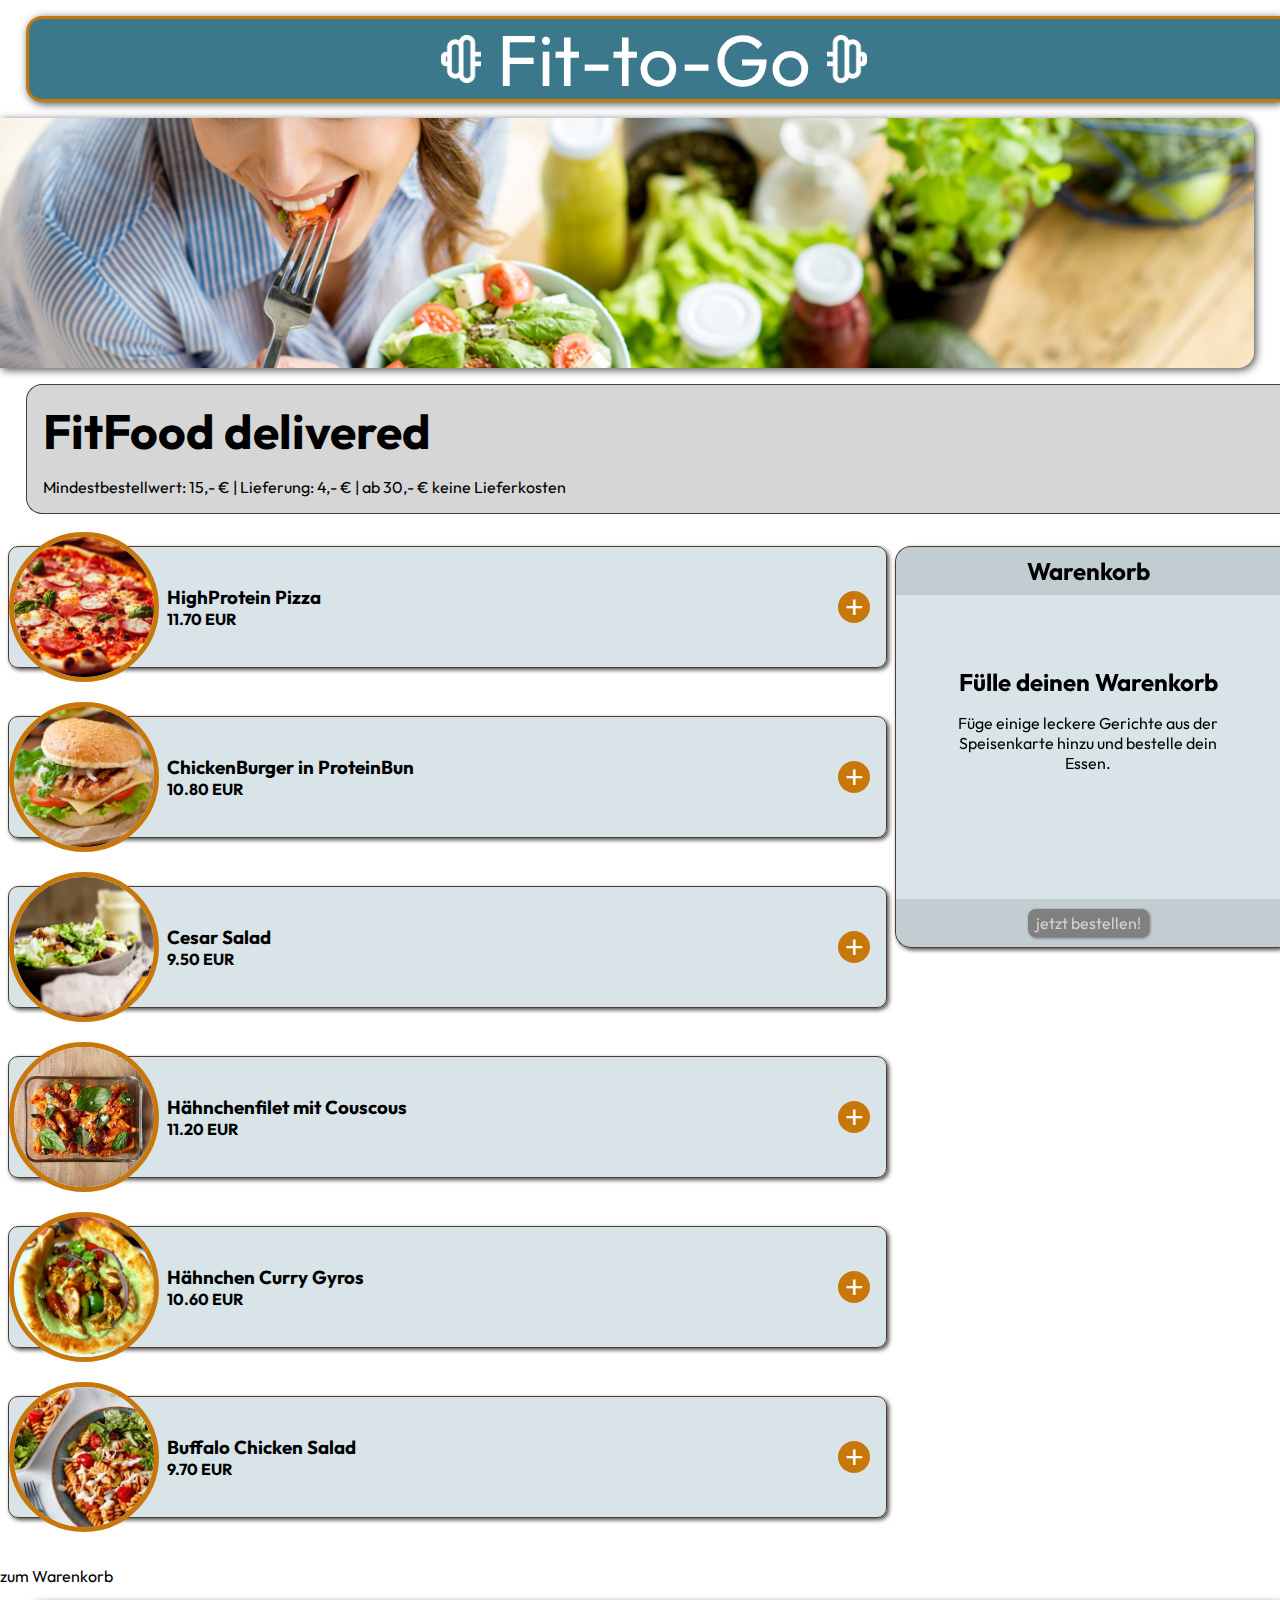
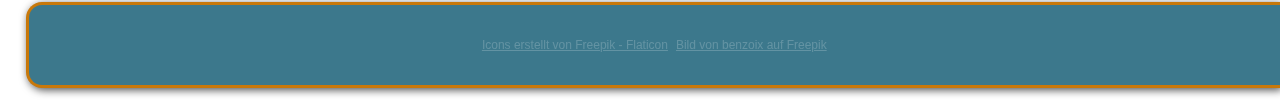
==== commit 37258f61: "finalized" ====
--- a/index.html
+++ b/index.html
@@ -26,33 +26,13 @@
                 Mindestbestellwert: 15,- € | Lieferung: 4,- € | ab 30,- € keine Lieferkosten
             </div>    
         </div>        
-        <!-- <a href="tel:01234567890" class="callAction">
-            <img src="./img/anruf.png" alt="telSymbol">
-            0123 / 4567890
-        </a>     -->
     </section>
-    <!-- responsive -->
-    <div id="shoppingCartContainer" class="REScartContainer">
-        <div class="scHeader">
-            <h2>Warenkorb</h2>
-        </div>
-        <div id="shoppingCartContainerJS">
-            <!-- wird gerendert -->
-        </div>
-        <div id="deliveryOption" class="deliveryOptionContainer"></div>       
-                
-        <div id="checkoutContainer" class="checkoutContainer">
-            <div id="orderNowBtn" class="orderNowBtn" onclick="generateConfirmation()">jetzt bestellen!</div>
-        </div>
-    </div>
-
+    
     <section class="flex">
         <div id="menuList" class="menuList">
             <!-- wird gerendert -->
         </div>
-
-        
-    <!-- full screen -->    
+   
         <div id="shoppingCartContainer" class="cartContainer">
             <div class="scHeader">
                 <h2>Warenkorb</h2>
@@ -63,11 +43,13 @@
             <div id="deliveryOption" class="deliveryOptionContainer"></div>       
                     
             <div id="checkoutContainer" class="checkoutContainer">
-                <div id="orderNowBtn" class="orderNowBtn" onclick="generateConfirmation()">jetzt bestellen!</div>
+                <div id="orderNowBtn" class="orderNowBtn">jetzt bestellen!</div>
+                <div id="closeCartBtn" class="closeCartBtn" onclick="closeCart()">mehr aussuchen</div>
             </div>
         </div>
+        
     </section>    
-    
+    <div id="openCart" class="openCart" onclick="openCart()">zum Warenkorb</div>
     <div w3-include-html="templates/footer.html"></div>
 </div>    
 </body>
--- a/style.css
+++ b/style.css
@@ -225,8 +225,8 @@
     font-weight: lighter;
 }
 
-.REScartContainer {
-    display: none;
+.addMenuBtn:hover {
+    background-color: rgb(180, 105, 8);
 }
 
 .cartContainer {
@@ -238,7 +238,7 @@
     border-right: none;
     border-radius: 16px 0px 0px 16px;
     box-shadow: 2px 2px 4px rgba(0, 0, 0, 0.7);
-    display: flex;
+    display: none;
     flex-direction: column;
     align-items: center;
     justify-content: flex-start;
@@ -294,6 +294,10 @@
     padding: 0 4px;
 }
 
+.add:hover {
+    background-color: rgb(180, 105, 8);
+}
+
 .number {
     width: 24px;
     height: 24px;
@@ -317,6 +321,10 @@
     cursor: pointer;
     box-shadow: 1px 1px 3px rgba(0, 0, 0, 0.5);
     padding: 0 4px;
+}
+
+.reduce:hover {
+    background-color: rgb(180, 105, 8);
 }
 
 .scHeader {
@@ -347,7 +355,6 @@
     margin-bottom: 4px;
     cursor: pointer;
     box-shadow: 1px 1px 3px rgba(0, 0, 0, 0.5);
-    
 }
 
 .deliveryBtn {
@@ -357,11 +364,19 @@
     padding: 4px;
 }
 
+.deliveryBtn:hover {
+    background-color: darkgrey;
+}
+
 .pickupBtn {
     background-color: grey;
     border-radius: 0 8px 8px 0;
     color: lightgray;
     padding: 4px;
+}
+
+.pickupBtn:hover {
+    background-color: darkgrey;
 }
 
 .checkoutContainer {
@@ -371,7 +386,6 @@
     height:fit-content;
     width: 100%;
     display: flex;
-    flex-direction: column;
     align-items: center;
     justify-content: center;
     position: absolute;
@@ -406,11 +420,28 @@
     box-shadow: 1px 1px 3px rgba(0, 0, 0, 0.5);
 }
 
+.orderNowBtn:hover {
+    background-color: rgb(180, 105, 8);
+}
+
 .active {
     background-color: rgb(200, 120, 10);
     color: white;
 }
 
+.closeCartBtn {
+    background-color: rgb(200, 120, 10);
+    color: white;
+    border-radius: 8px;
+    padding: 4px 8px;
+    cursor: pointer;
+    box-shadow: 1px 1px 3px rgba(0, 0, 0, 0.5);
+}
+
+.closeCartBtn:hover {
+    background-color: rgb(180, 105, 8);
+}
+
 .disclaimer {
     font-size: 10px;
 }
@@ -425,7 +456,16 @@
     display: none;
 }
 
-@media(max-width: 800px){
+@media(min-width: 799px) {
+    .closeCartBtn {
+        display: none;
+    }
+    .cartContainer {
+        display: flex;
+    }
+}
+
+@media(max-width: 800px) {
     .footer{
         height: 40px;
         border-radius: 16px;
@@ -469,6 +509,7 @@
     .flex {
         justify-content: center;
     }
+
     #banner img {
         height: 175px;
         object-fit: cover;
@@ -515,33 +556,10 @@
         display: none;
     }
 
-    .cartContainer {
-        display: none;
-    }
-
-    .REScartContainer {
-        min-height: 100px;
-        height: fit-content;
-        background-color: rgb(218, 236, 241);
-        border: 1px solid rgb(80, 60, 50);
-        border-right: none;
-        border-radius: 16px;
-        box-shadow: 2px 2px 4px rgba(0, 0, 0, 0.7);
-        display: flex;
-        flex-direction: column;
-        align-items: center;
-        justify-content: flex-start;
-        margin-bottom: 16px;
-        max-width: 96%;
-        margin-left: 2%;
-        margin-right: 2%;
-        position:sticky;
-        top: 16px;
-        font-size: 12px;
-    }
     .checkoutContainer {
         position:inherit;
         border-radius: 0 0 16px 16px;
+        gap: 8px;
     }
 
     .scHeader {
@@ -616,4 +634,32 @@
         font-weight: lighter;
     }
 
+    .cartContainer {
+        width: 90%;
+        min-height: 80%;
+        background-color: rgba(197, 229, 240, 1);
+        z-index: 20;
+        border-right: solid;
+        border-radius: 16px;
+        box-shadow: 2px 2px 4px rgba(0, 0, 0, 0.7);
+        position: absolute;
+        top: 10%; 
+        left: 5%;
+    }
+
+    .openCart {
+        background-color: rgb(200, 120, 10);
+        color: white;
+        border-radius: 8px;
+        padding: 4px 8px;
+        cursor: pointer;
+        box-shadow: 1px 1px 3px rgba(0, 0, 0, 0.5);
+        text-align: center;
+        margin-left: 3%;
+        margin-right: 3%;
+        margin-top: 8px;
+    }
+    .openCart:hover {
+        background-color: rgb(180, 105, 8);
+    }
 }